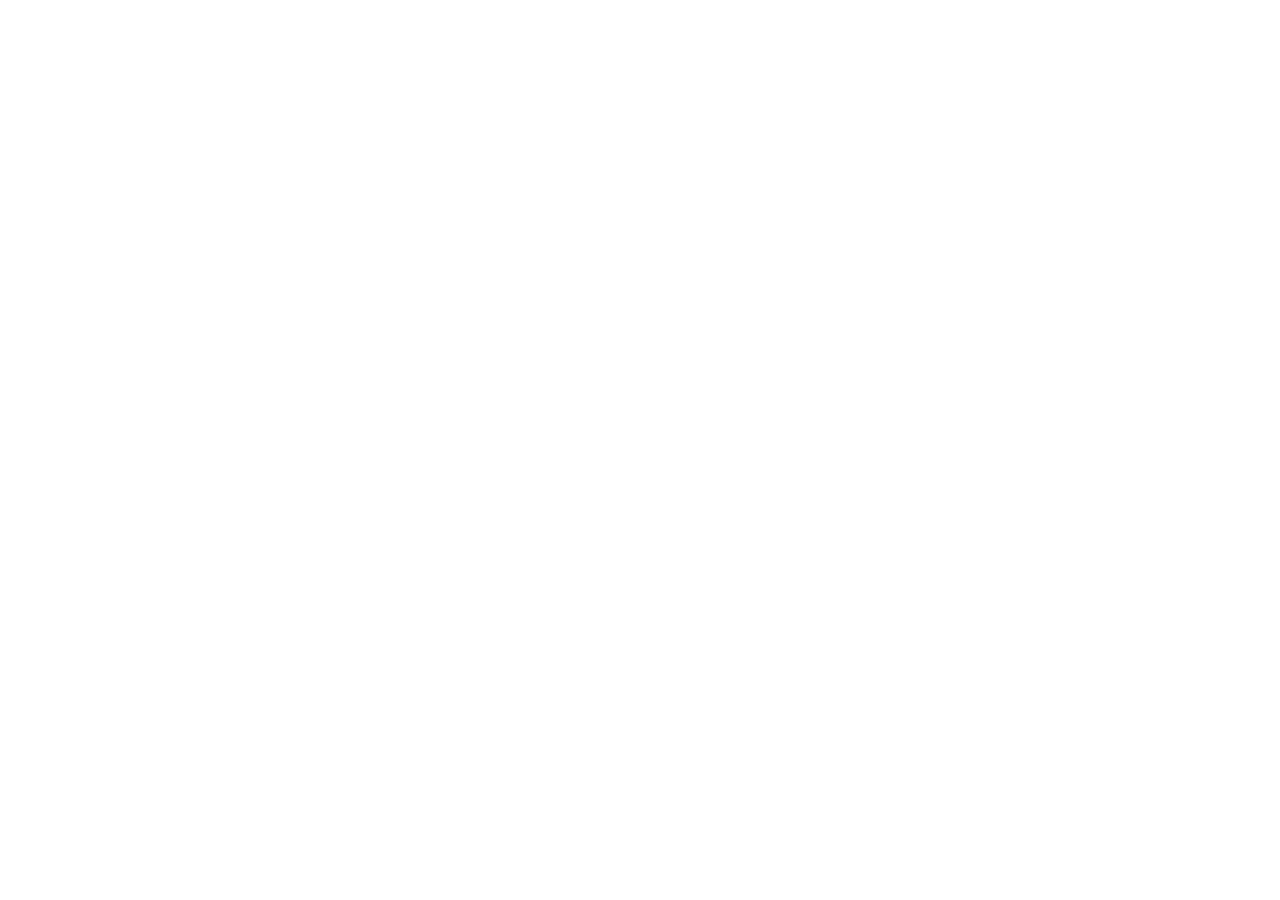
==== CodeAlpha_MusicPlayer/index.html @ bc58b543 "after watching the code alpha instduction video, i put the two projects in this tasks folder/directo" ====
<!DOCTYPE html>
<html lang="en">
  <head>
    <meta charset="UTF-8" />
    <meta name="viewport" content="width=device-width, initial-scale=1.0" />
    <title>Music Player</title>
    <style>
      *{
        margin: 0;
        padding: 0;
        box-sizing: border-box;
      }
      html,body{
        height: 100%;
      }
      body{
        display: flex;
      }
    </style>
  </head>
  <body>
    <div id="mainBox">
      
    </div>
    
    <script type="module" src="./script.js" ></script>
    <script src="./Vibrant.min.js" ></script>
  </body>
</html>
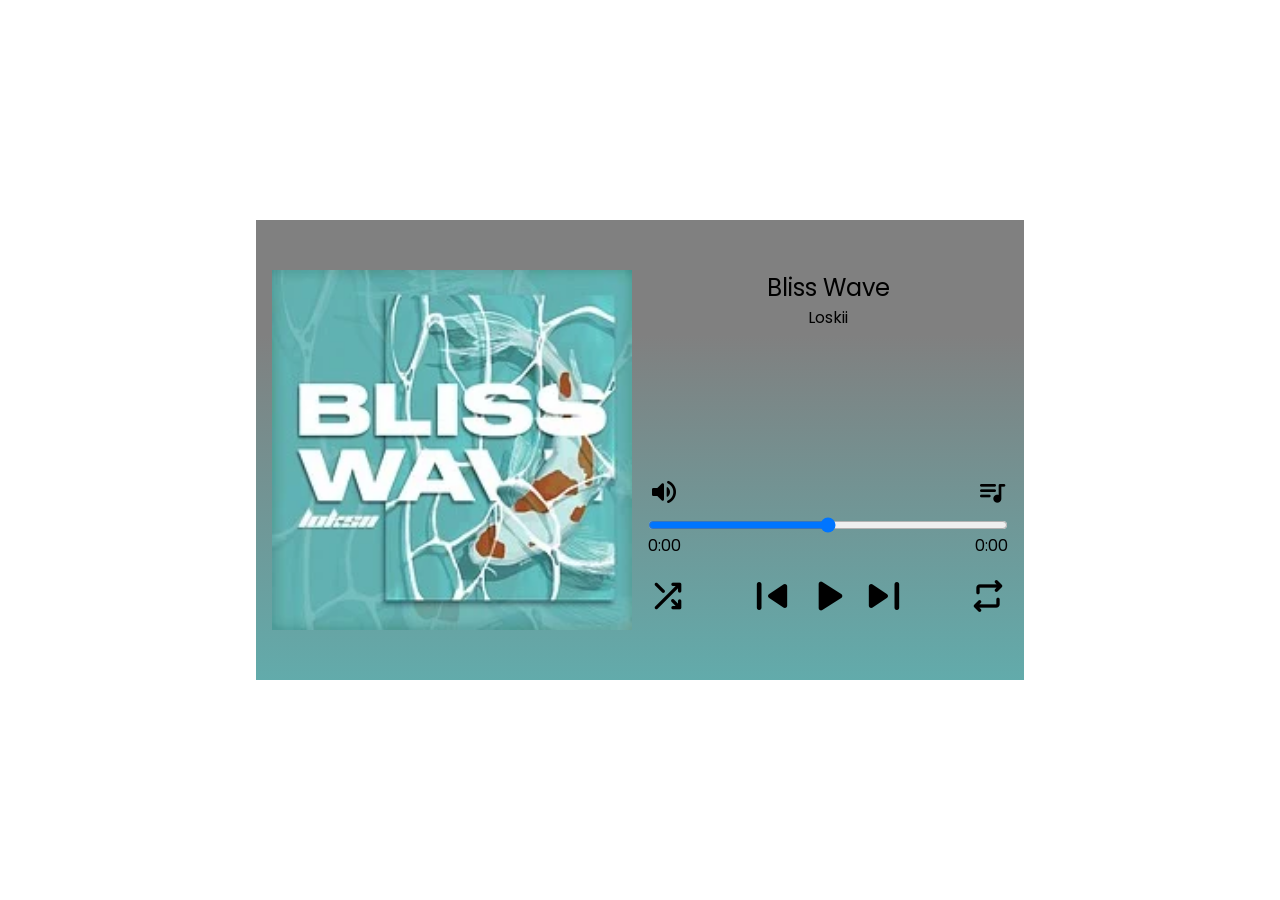
==== commit 9b8901e8: "UI fixes" ====
--- a/CodeAlpha_MusicPlayer/index.html
+++ b/CodeAlpha_MusicPlayer/index.html
@@ -3,6 +3,7 @@
   <head>
     <meta charset="UTF-8" />
     <meta name="viewport" content="width=device-width, initial-scale=1.0" />
+    <link rel="stylesheet" href="./styles.css" />
     <title>Music Player</title>
     <style>
       *{
@@ -15,15 +16,43 @@
       }
       body{
         display: flex;
+        width: 100%;
+        padding: 0 1.5rem;
       }
     </style>
   </head>
   <body>
     <div id="mainBox">
-      
+      <img id="img" src="./artworks/blissWave.jpg" />
+      <div id="details">
+        <div id="info">
+          <div id="title">Bliss Wave</div>
+          <div id="artist">Loskii</div>
+        </div>
+        <div id="options">
+          <span class="material-icons">volume_up</span>
+          <span class="material-icons">queue_music</span>
+        </div>
+        <div id="sliderBox">
+          <input type="range" />
+          <div id="timerBox">
+            <span id="currentTime">0:00</span>
+            <span id="duration">0:00</span>
+          </div>
+        </div>
+        <div id="controls">
+          <span class="material-icons">shuffle</span>
+          <div id="controls-main">
+            <span class="material-icons">skip_previous</span>
+            <span class="material-icons">play_arrow</span>
+            <span class="material-icons">skip_next</span>
+          </div>
+          <span class="material-icons">repeat</span>
+        </div>
+      </div>
     </div>
     
     <script type="module" src="./script.js" ></script>
-    <script src="./Vibrant.min.js" ></script>
+    <script src="./color-thief.global.js" ></script>
   </body>
 </html>
--- a/CodeAlpha_MusicPlayer/styles.css
+++ b/CodeAlpha_MusicPlayer/styles.css
@@ -0,0 +1,134 @@
+:root{
+  --spacing-xs: 0.25rem;
+  --spacing-s: 0.375rem;
+  --spacing-m: 1rem;
+  --spacing-l: 1.5rem;
+  
+  --text-s: 0.375rem;
+  --text-m: 1rem;
+  --text-l: 1.5rem;
+  --text-xl: 2rem;
+  --text-xxl: 2.25rem;
+  --text-3xl: 2.5rem;
+  --text-4xl: 3.5rem;
+}
+
+@font-face {
+  font-family: 'Poppins';
+  src: url('./Poppins-Regular.ttf') format('truetype');
+}
+
+@font-face {
+  font-family: 'Material Symbols';
+  src: url('./MaterialSymbolsRounded_Filled-Regular.ttf') format('truetype');
+}
+
+.material-icons {
+  font-family: 'Material Symbols';
+}
+
+#mainBox{
+  font-family: "Poppins", Sans-Serif;
+  display: flex;
+  flex-direction: column;
+  justify-content: center;
+  align-items: center;
+  width: clamp(200px,100vw,500px);
+  aspect-ratio: 3/5;
+  margin: auto;
+  padding: var(--spacing-m);
+}
+
+#mainBox > *:not(img){
+  width: 100%;
+}
+
+img{
+  width: 80%;
+  aspect-ratio: 1/1;
+  margin-bottom: var(--spacing-m);
+}
+
+#details{
+  flex: 1;
+  display: flex;
+  flex-direction: column;
+  background: ;
+}
+
+#info{
+  text-align: center;
+  margin-bottom: auto;
+}
+
+#title{
+  font-size: var(--text-l);
+}
+
+#artist{
+  font-size: var(--text-m);
+}
+
+#options{
+  display: flex;
+  justify-content: space-between;
+  margin-bottom: var(--spacing-s);
+}
+
+#options > *{
+  font-size: var(--text-xl) !important;
+}
+
+#sliderBox{
+  display: flex;
+  flex-direction: column;
+  margin-bottom: var(--spacing-xs);
+}
+
+#timerBox{
+  display: flex;
+  justify-content: space-between;
+}
+
+#controls{
+  display: flex;
+  justify-content: space-between;
+  align-items: center;
+  background: ;
+  
+}
+
+#controls > *:not(div){
+  font-size: var(--text-3xl) !important;
+  background: ;
+}
+
+#controls-main{
+  display: flex;
+  justify-content: space-between;
+  align-items: center;
+  background: ;
+}
+
+#controls-main > *{
+  font-size: var(--text-4xl) !important;
+}
+
+
+@media (min-width: 640px){
+  #mainBox{
+    display: grid;
+    grid-template-columns: 1fr 1fr;
+    gap: var(--spacing-m);
+    width: clamp(200px,100vw,768px);
+    aspect-ratio: 5/3;
+  }
+  img{
+    width: 100%;
+    margin-bottom: 0;
+  }
+  #details{
+    width: 50%;
+    aspect-ratio: 1/1;
+  }
+}
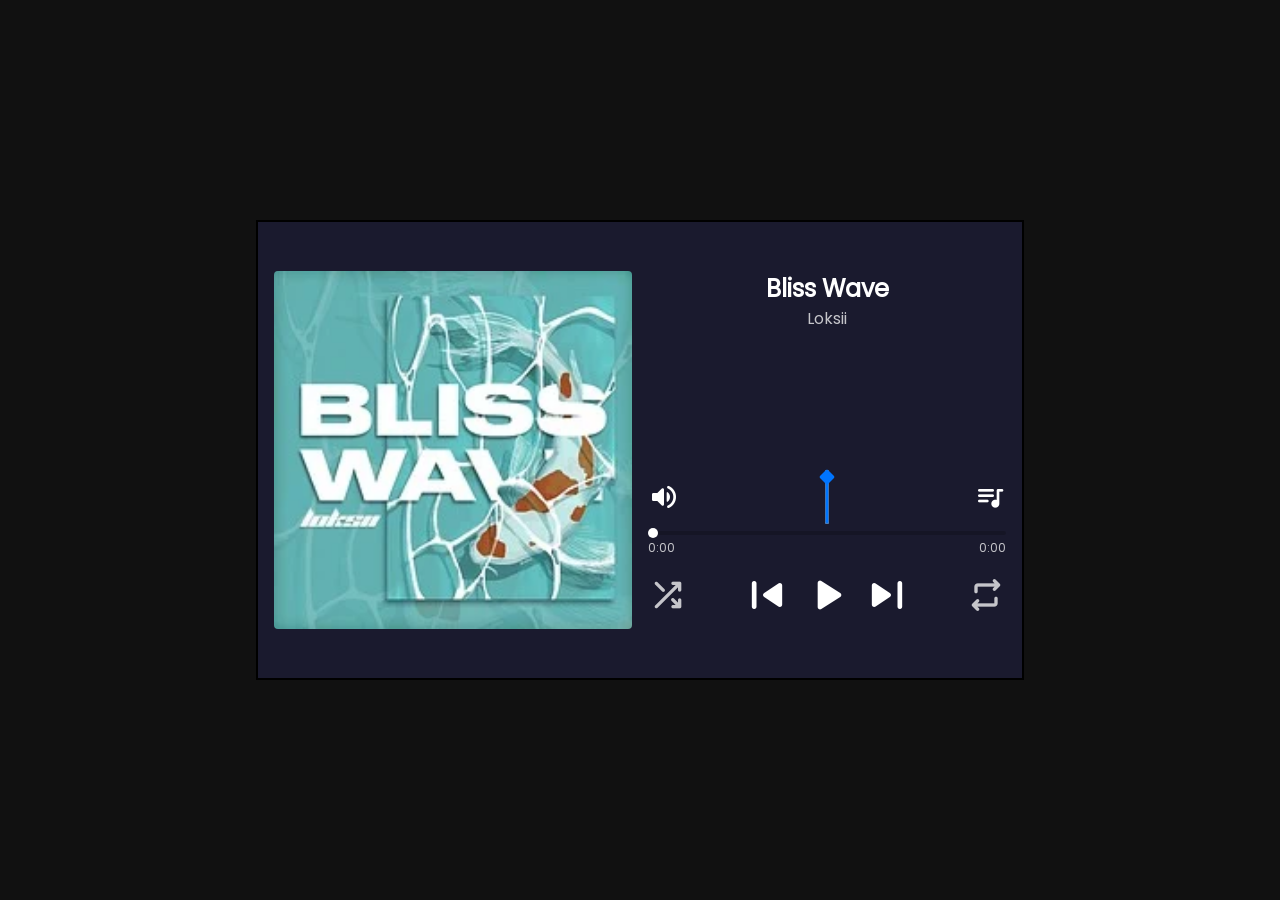
==== commit 1659d785: "completion push 1" ====
--- a/CodeAlpha_MusicPlayer/index.html
+++ b/CodeAlpha_MusicPlayer/index.html
@@ -1,58 +1,58 @@
 <!DOCTYPE html>
 <html lang="en">
-  <head>
-    <meta charset="UTF-8" />
-    <meta name="viewport" content="width=device-width, initial-scale=1.0" />
-    <link rel="stylesheet" href="./styles.css" />
-    <title>Music Player</title>
-    <style>
-      *{
-        margin: 0;
-        padding: 0;
-        box-sizing: border-box;
-      }
-      html,body{
-        height: 100%;
-      }
-      body{
-        display: flex;
-        width: 100%;
-        padding: 0 1.5rem;
-      }
-    </style>
-  </head>
-  <body>
-    <div id="mainBox">
-      <img id="img" src="./artworks/blissWave.jpg" />
-      <div id="details">
-        <div id="info">
-          <div id="title">Bliss Wave</div>
-          <div id="artist">Loskii</div>
-        </div>
-        <div id="options">
-          <span class="material-icons">volume_up</span>
-          <span class="material-icons">queue_music</span>
-        </div>
-        <div id="sliderBox">
-          <input type="range" />
-          <div id="timerBox">
-            <span id="currentTime">0:00</span>
-            <span id="duration">0:00</span>
-          </div>
-        </div>
-        <div id="controls">
-          <span class="material-icons">shuffle</span>
-          <div id="controls-main">
-            <span class="material-icons">skip_previous</span>
-            <span class="material-icons">play_arrow</span>
-            <span class="material-icons">skip_next</span>
-          </div>
-          <span class="material-icons">repeat</span>
+<head>
+  <meta charset="UTF-8" />
+  <meta name="viewport" content="width=device-width, initial-scale=1.0"/>
+  <title>Music Player</title>
+  <link rel="stylesheet" href="styles.css" />
+</head>
+<body>
+
+  <div id="mainBox">
+    <img id="img" src="./artworks/blissWave.jpg" alt="Album Art" crossorigin="anonymous" />
+
+    <div id="details">
+      <div id="info">
+        <div id="title">Bliss Wave</div>
+        <div id="artist">Loksii</div>
+      </div>
+
+      <div id="options">
+        <span class="material-icons icon-btn" id="btn-volume">volume_up</span>
+        <input type="range" id="volume-slider" min="0" max="1" step="0.01" value="1" />
+        <span class="material-icons icon-btn" id="btn-queue">queue_music</span>
+      </div>
+
+      <div id="sliderBox">
+        <input type="range" id="progress" min="0" max="100" step="0.1" value="0" />
+        <div id="timerBox">
+          <span id="current-time">0:00</span>
+          <span id="duration">0:00</span>
         </div>
       </div>
+
+      <div id="controls">
+        <span class="material-icons icon-btn" id="btn-shuffle">shuffle</span>
+        <div id="controls-main">
+          <span class="material-icons icon-btn" id="btn-prev">skip_previous</span>
+          <span class="material-icons icon-btn" id="btn-play">play_arrow</span>
+          <span class="material-icons icon-btn" id="btn-next">skip_next</span>
+        </div>
+        <span class="material-icons icon-btn" id="btn-repeat">repeat</span>
+      </div>
     </div>
-    
-    <script type="module" src="./script.js" ></script>
-    <script src="./color-thief.global.js" ></script>
-  </body>
-</html>+  </div>
+
+  <!-- Playlist Overlay -->
+  <div id="playlist-overlay" class="hidden">
+    <div id="playlist-header">
+      <span class="material-icons icon-btn" id="btn-back">arrow_back</span>
+      <span id="playlist-label">Queue</span>
+    </div>
+    <div id="playlist-list"></div>
+  </div>
+
+  <script src="./playlist.js" type="module"></script>
+  <script src="./script.js" type="module"></script>
+</body>
+</html>
--- a/CodeAlpha_MusicPlayer/styles.css
+++ b/CodeAlpha_MusicPlayer/styles.css
@@ -11,6 +11,8 @@
   --text-xxl: 2.25rem;
   --text-3xl: 2.5rem;
   --text-4xl: 3.5rem;
+
+  --thumb-color: #fff;
 }
 
 @font-face {
@@ -23,112 +25,400 @@
   src: url('./MaterialSymbolsRounded_Filled-Regular.ttf') format('truetype');
 }
 
+* {
+  box-sizing: border-box;
+  margin: 0;
+  padding: 0;
+}
+
+body {
+  min-height: 100vh;
+  display: flex;
+  align-items: center;
+  justify-content: center;
+  background: #111;
+  overflow: hidden;
+}
+
 .material-icons {
   font-family: 'Material Symbols';
 }
 
-#mainBox{
+.icon-btn {
+  cursor: pointer;
+  user-select: none;
+  transition: opacity 0.15s ease, transform 0.1s ease;
+}
+
+.icon-btn:active {
+  transform: scale(0.9);
+  opacity: 0.7;
+}
+
+/* ── Active state for shuffle / repeat ── */
+.icon-btn.active {
+  opacity: 1;
+  position: relative;
+}
+
+.icon-btn.active::after {
+  content: '';
+  display: block;
+  width: 4px;
+  height: 4px;
+  border-radius: 50%;
+  background: currentColor;
+  margin: 2px auto 0;
+}
+
+/* ─────────────────────────────── MAIN BOX ─────────────────────────────── */
+
+#mainBox {
   font-family: "Poppins", Sans-Serif;
   display: flex;
   flex-direction: column;
   justify-content: center;
   align-items: center;
-  width: clamp(200px,100vw,500px);
+  width: clamp(200px, 100vw, 500px);
   aspect-ratio: 3/5;
   margin: auto;
   padding: var(--spacing-m);
-}
-
-#mainBox > *:not(img){
+  border: solid 2px black;
+  background: #1a1a2e;
+  color: #fff;
+  transition: background 0.8s ease, color 0.5s ease;
+  position: relative;
+  overflow: hidden;
+}
+
+#mainBox > *:not(img) {
   width: 100%;
 }
 
-img{
+img {
   width: 80%;
   aspect-ratio: 1/1;
   margin-bottom: var(--spacing-m);
-}
-
-#details{
+  border-radius: 4px;
+  transition: opacity 0.4s ease;
+  object-fit: cover;
+}
+
+#details {
   flex: 1;
   display: flex;
   flex-direction: column;
-  background: ;
-}
-
-#info{
+}
+
+#info {
   text-align: center;
   margin-bottom: auto;
 }
 
-#title{
+#title {
   font-size: var(--text-l);
-}
-
-#artist{
+  font-weight: 600;
+  white-space: nowrap;
+  overflow: hidden;
+  text-overflow: ellipsis;
+}
+
+#artist {
   font-size: var(--text-m);
-}
-
-#options{
-  display: flex;
+  opacity: 0.75;
+}
+
+/* ─────────────────────────────── OPTIONS ROW ─────────────────────────────── */
+
+#options {
+  display: flex;
+  align-items: center;
   justify-content: space-between;
   margin-bottom: var(--spacing-s);
-}
-
-#options > *{
+  gap: var(--spacing-s);
+}
+
+#options > *:not(#volume-slider-wrap) {
   font-size: var(--text-xl) !important;
-}
-
-#sliderBox{
+  flex-shrink: 0;
+}
+
+/* ── Volume slider wrapper ── */
+#volume-slider-wrap {
+  flex: 1;
+  display: flex;
+  align-items: center;
+  justify-content: center;
+  height: 2rem;
+  overflow: visible;
+}
+
+#volume-slider {
+  writing-mode: vertical-lr;
+  direction: rtl;
+  -webkit-appearance: slider-vertical;
+  appearance: slider-vertical;
+  width: 4px;
+  height: 56px;
+  margin: 0;
+  padding: 0;
+  cursor: pointer;
+  border-radius: 2px;
+}
+
+/* ─────────────────────────────── SLIDERS ─────────────────────────────── */
+
+#sliderBox {
   display: flex;
   flex-direction: column;
   margin-bottom: var(--spacing-xs);
 }
 
-#timerBox{
+input[type="range"] {
+  -webkit-appearance: none;
+  appearance: none;
+  height: 4px;
+  background: rgba(0,0,0,0.2);
+  border-radius: 2px;
+  margin-bottom: var(--spacing-xs);
+  cursor: pointer;
+  width: 100%;
+}
+
+/* Progress bar thumb — round */
+#progress::-webkit-slider-thumb {
+  -webkit-appearance: none;
+  appearance: none;
+  width: 10px;
+  height: 10px;
+  border-radius: 50%;
+  background: var(--thumb-color, #fff);
+  cursor: pointer;
+  transition: transform 0.1s ease;
+}
+
+#progress::-webkit-slider-thumb:active {
+  transform: scale(1.4);
+}
+
+#progress::-moz-range-thumb {
+  width: 10px;
+  height: 10px;
+  border-radius: 50%;
+  background: var(--thumb-color, #fff);
+  cursor: pointer;
+  border: none;
+}
+
+/* Volume slider thumb — diamond */
+#volume-slider::-webkit-slider-thumb {
+  -webkit-appearance: none;
+  appearance: none;
+  width: 12px;
+  height: 12px;
+  background: var(--thumb-color, #fff);
+  cursor: pointer;
+  transition: transform 0.1s ease;
+  clip-path: polygon(50% 0%, 100% 50%, 50% 100%, 0% 50%);
+}
+
+#volume-slider::-webkit-slider-thumb:active {
+  transform: scale(1.4);
+}
+
+#volume-slider::-moz-range-thumb {
+  width: 12px;
+  height: 12px;
+  background: var(--thumb-color, #fff);
+  cursor: pointer;
+  border: none;
+  clip-path: polygon(50% 0%, 100% 50%, 50% 100%, 0% 50%);
+}
+
+#timerBox {
   display: flex;
   justify-content: space-between;
-}
-
-#controls{
+  font-size: 0.75rem;
+  opacity: 0.75;
+}
+
+/* ─────────────────────────────── CONTROLS ─────────────────────────────── */
+
+#controls {
   display: flex;
   justify-content: space-between;
   align-items: center;
-  background: ;
-  
-}
-
-#controls > *:not(div){
+}
+
+#controls > *:not(div) {
   font-size: var(--text-3xl) !important;
-  background: ;
-}
-
-#controls-main{
+  opacity: 0.75;
+}
+
+#controls-main {
   display: flex;
   justify-content: space-between;
   align-items: center;
-  background: ;
-}
-
-#controls-main > *{
+  gap: var(--spacing-xs);
+}
+
+#controls-main > * {
   font-size: var(--text-4xl) !important;
 }
 
-
-@media (min-width: 640px){
-  #mainBox{
+/* ─────────────────────────────── PLAYLIST OVERLAY ─────────────────────────────── */
+
+#playlist-overlay {
+  position: fixed;
+  inset: 0;
+  z-index: 100;
+  display: flex;
+  flex-direction: column;
+  background: #0e0e0e;
+  color: #f0f0f0;
+  font-family: "Poppins", Sans-Serif;
+
+  /* slide-in from bottom */
+  transform: translateY(100%);
+  transition: transform 0.35s cubic-bezier(0.4, 0, 0.2, 1);
+}
+
+#playlist-overlay.hidden {
+  pointer-events: none;
+}
+
+#playlist-overlay.visible {
+  transform: translateY(0);
+  pointer-events: all;
+}
+
+#playlist-header {
+  display: flex;
+  align-items: center;
+  gap: var(--spacing-m);
+  padding: var(--spacing-m) var(--spacing-m) var(--spacing-s);
+  border-bottom: 1px solid rgba(255,255,255,0.08);
+  flex-shrink: 0;
+}
+
+#btn-back {
+  font-size: var(--text-xl) !important;
+}
+
+#playlist-label {
+  font-size: var(--text-l);
+  font-weight: 600;
+}
+
+#playlist-list {
+  overflow-y: auto;
+  flex: 1;
+  padding: var(--spacing-s) 0;
+}
+
+/* Scrollbar */
+#playlist-list::-webkit-scrollbar {
+  width: 4px;
+}
+#playlist-list::-webkit-scrollbar-track {
+  background: transparent;
+}
+#playlist-list::-webkit-scrollbar-thumb {
+  background: rgba(255,255,255,0.15);
+  border-radius: 2px;
+}
+
+.playlist-item {
+  display: flex;
+  align-items: center;
+  gap: var(--spacing-m);
+  padding: var(--spacing-s) var(--spacing-m);
+  cursor: pointer;
+  transition: background 0.15s ease;
+  position: relative;
+}
+
+.playlist-item:hover {
+  background: rgba(255,255,255,0.06);
+}
+
+.playlist-item.playing {
+  background: rgba(255,255,255,0.1);
+}
+
+.playlist-thumb {
+  width: 48px;
+  height: 48px;
+  border-radius: 4px;
+  object-fit: cover;
+  flex-shrink: 0;
+  opacity: 1 !important;
+  margin-bottom: 0 !important;
+}
+
+.playlist-info {
+  flex: 1;
+  min-width: 0;
+}
+
+.playlist-track-title {
+  font-size: 0.9rem;
+  font-weight: 500;
+  white-space: nowrap;
+  overflow: hidden;
+  text-overflow: ellipsis;
+}
+
+.playlist-track-artist {
+  font-size: 0.75rem;
+  opacity: 0.6;
+}
+
+.playlist-playing-icon {
+  font-size: 1.2rem !important;
+  opacity: 0;
+  color: #fff;
+  flex-shrink: 0;
+}
+
+.playlist-item.playing .playlist-playing-icon {
+  opacity: 1;
+}
+
+.playlist-item.playing .playlist-track-title {
+  opacity: 1;
+}
+
+/* ─────────────────────────────── RESPONSIVE ─────────────────────────────── */
+
+@media (min-width: 640px) {
+  #mainBox {
     display: grid;
     grid-template-columns: 1fr 1fr;
     gap: var(--spacing-m);
-    width: clamp(200px,100vw,768px);
+    width: clamp(200px, 100vw, 768px);
     aspect-ratio: 5/3;
   }
-  img{
+
+  img {
     width: 100%;
     margin-bottom: 0;
   }
-  #details{
+
+  #details {
     width: 50%;
     aspect-ratio: 1/1;
   }
-}+
+  #playlist-overlay {
+    /* On desktop, constrain to player width */
+    max-width: 768px;
+    left: 50%;
+    right: auto;
+    transform: translateX(-50%) translateY(100%);
+  }
+
+  #playlist-overlay.visible {
+    transform: translateX(-50%) translateY(0);
+  }
+}
